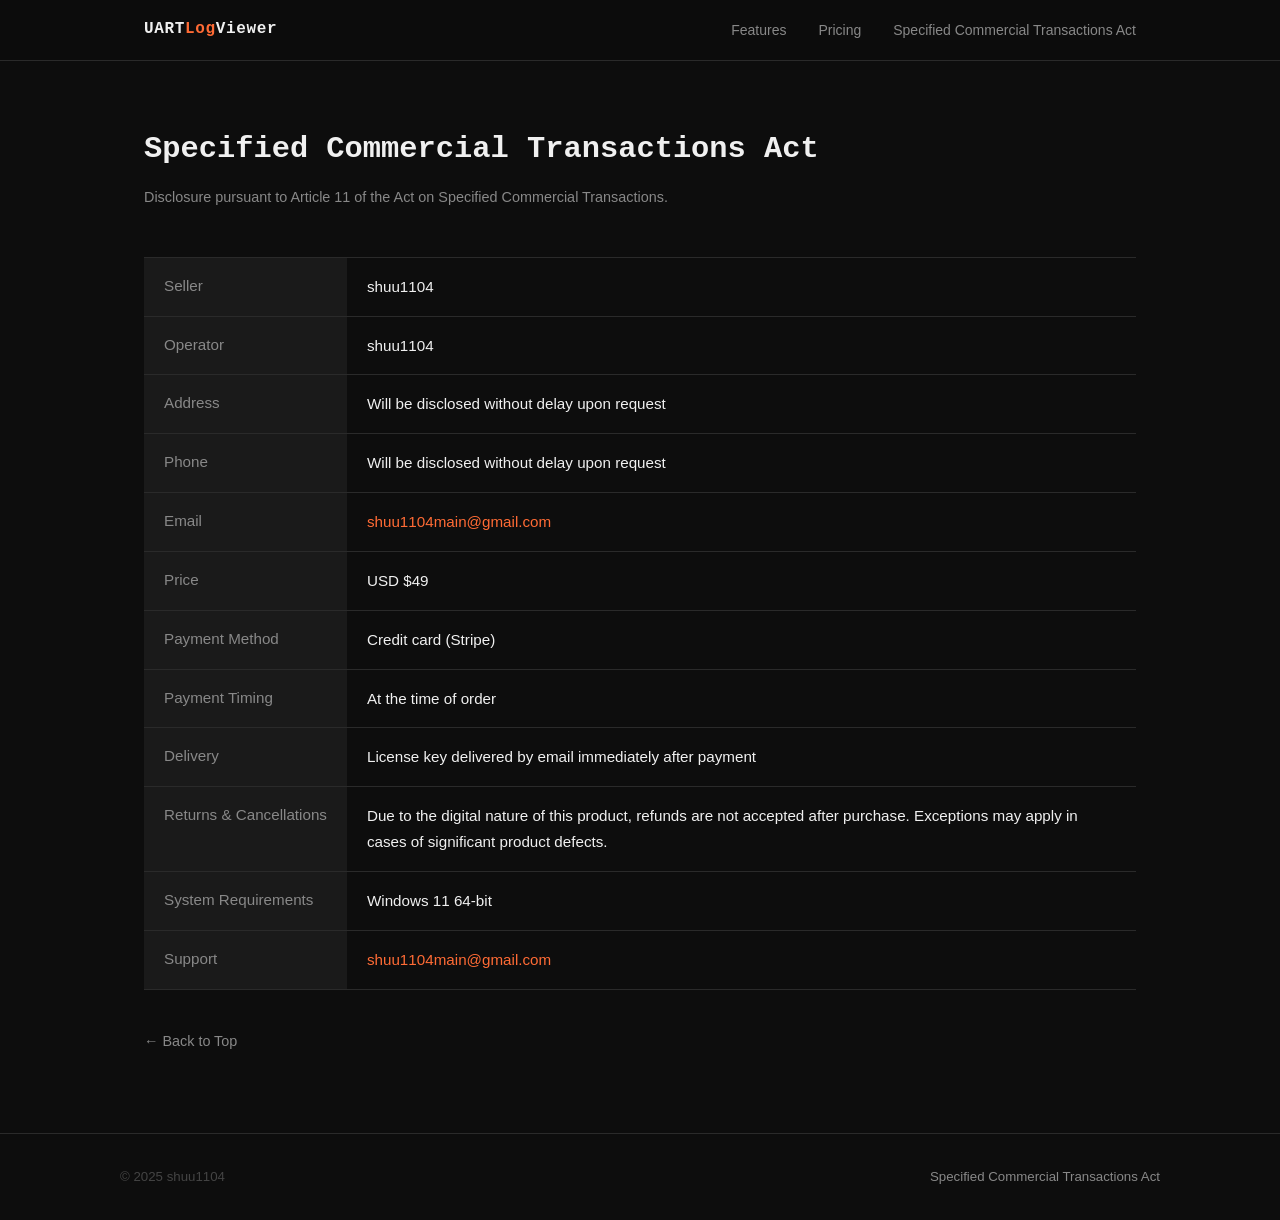
==== tokushoho.html @ 9a814613 "first commit" ====
<!DOCTYPE html>
<html lang="en">
<head>
  <meta charset="UTF-8">
  <meta name="viewport" content="width=device-width, initial-scale=1.0">
  <title>Specified Commercial Transactions Act — UART Log Viewer</title>
  <meta name="description" content="Specified Commercial Transactions Act disclosure for UART Log Viewer">
  <link rel="stylesheet" href="style.css">
</head>
<body>

  <!-- Navigation -->
  <nav class="nav">
    <div class="nav-inner">
      <a href="index.html" class="nav-logo">UART<span>Log</span>Viewer</a>
      <ul class="nav-links">
        <li><a href="index.html#features">Features</a></li>
        <li><a href="index.html#pricing">Pricing</a></li>
        <li><a href="tokushoho.html">Specified Commercial Transactions Act</a></li>
      </ul>
    </div>
  </nav>

  <!-- Page Header -->
  <div class="page-header">
    <h1>Specified Commercial Transactions Act</h1>
    <p>Disclosure pursuant to Article 11 of the Act on Specified Commercial Transactions.</p>
  </div>

  <!-- Table -->
  <div class="tokushoho-section">
    <table class="tokushoho-table">
      <tbody>
        <tr>
          <th>Seller</th>
          <td>shuu1104</td>
        </tr>
        <tr>
          <th>Operator</th>
          <td>shuu1104</td>
        </tr>
        <tr>
          <th>Address</th>
          <td>Will be disclosed without delay upon request</td>
        </tr>
        <tr>
          <th>Phone</th>
          <td>Will be disclosed without delay upon request</td>
        </tr>
        <tr>
          <th>Email</th>
          <td><a href="mailto:shuu1104main@gmail.com">shuu1104main@gmail.com</a></td>
        </tr>
        <tr>
          <th>Price</th>
          <td>USD $49</td>
        </tr>
        <tr>
          <th>Payment Method</th>
          <td>Credit card (Stripe)</td>
        </tr>
        <tr>
          <th>Payment Timing</th>
          <td>At the time of order</td>
        </tr>
        <tr>
          <th>Delivery</th>
          <td>License key delivered by email immediately after payment</td>
        </tr>
        <tr>
          <th>Returns &amp; Cancellations</th>
          <td>
            Due to the digital nature of this product, refunds are not accepted after purchase.
            Exceptions may apply in cases of significant product defects.
          </td>
        </tr>
        <tr>
          <th>System Requirements</th>
          <td>Windows 11 64-bit</td>
        </tr>
        <tr>
          <th>Support</th>
          <td><a href="mailto:shuu1104main@gmail.com">shuu1104main@gmail.com</a></td>
        </tr>
      </tbody>
    </table>

    <a href="index.html" class="back-link">&#8592; Back to Top</a>
  </div>

  <!-- Footer -->
  <footer>
    <div class="footer-inner">
      <p class="footer-copy">&copy; 2025 shuu1104</p>
      <nav class="footer-links" aria-label="Footer links">
        <a href="tokushoho.html">Specified Commercial Transactions Act</a>
      </nav>
    </div>
  </footer>

</body>
</html>
---- style.css ----
/* ========================================
   UART Log Viewer — Shared Styles
   ======================================== */

*, *::before, *::after {
  box-sizing: border-box;
  margin: 0;
  padding: 0;
}

:root {
  --bg:           #0d0d0d;
  --bg-subtle:    #111111;
  --card:         #1a1a1a;
  --card-border:  #2a2a2a;
  --card-hover:   #202020;
  --accent:       #ff6b35;
  --accent-dim:   #cc5528;
  --accent-glow:  rgba(255, 107, 53, 0.15);
  --text:         #f0f0f0;
  --text-muted:   #888;
  --text-dim:     #444;
  --green:        #4ade80;
  --radius:       8px;
  --max-width:    1040px;
  --font-mono:    'Courier New', 'Lucida Console', 'Consolas', monospace;
  --font-body:    -apple-system, BlinkMacSystemFont, 'Segoe UI', sans-serif;
}

html {
  scroll-behavior: smooth;
}

body {
  background-color: var(--bg);
  color: var(--text);
  font-family: var(--font-body);
  font-size: 16px;
  line-height: 1.6;
  min-height: 100vh;
  -webkit-font-smoothing: antialiased;
}

a {
  color: var(--accent);
  text-decoration: none;
}

a:hover {
  text-decoration: underline;
}

/* ----------------------------------------
   Navigation
   ---------------------------------------- */

.nav {
  position: sticky;
  top: 0;
  z-index: 100;
  background-color: rgba(13, 13, 13, 0.94);
  backdrop-filter: blur(10px);
  border-bottom: 1px solid var(--card-border);
}

.nav-inner {
  max-width: var(--max-width);
  margin: 0 auto;
  padding: 0 24px;
  height: 60px;
  display: flex;
  align-items: center;
  justify-content: space-between;
}

.nav-logo {
  font-family: var(--font-mono);
  font-size: 1rem;
  font-weight: 700;
  color: var(--text);
  letter-spacing: 0.04em;
  text-decoration: none;
}

.nav-logo span {
  color: var(--accent);
}

.nav-links {
  display: flex;
  gap: 32px;
  list-style: none;
}

.nav-links a {
  color: var(--text-muted);
  font-size: 0.875rem;
  transition: color 0.15s;
}

.nav-links a:hover {
  color: var(--text);
  text-decoration: none;
}

/* ----------------------------------------
   Hero
   ---------------------------------------- */

.hero {
  padding: 96px 24px 80px;
  text-align: center;
  max-width: var(--max-width);
  margin: 0 auto;
}

.hero-eyebrow {
  display: inline-flex;
  align-items: center;
  gap: 7px;
  font-size: 0.75rem;
  font-weight: 600;
  letter-spacing: 0.13em;
  text-transform: uppercase;
  color: var(--accent);
  background: var(--accent-glow);
  border: 1px solid rgba(255, 107, 53, 0.3);
  border-radius: 20px;
  padding: 5px 14px;
  margin-bottom: 32px;
}

.hero-eyebrow::before {
  content: '';
  display: inline-block;
  width: 7px;
  height: 7px;
  background: var(--accent);
  border-radius: 50%;
  animation: pulse 2s ease-in-out infinite;
}

@keyframes pulse {
  0%, 100% { opacity: 1; }
  50%       { opacity: 0.4; }
}

.hero-title {
  font-family: var(--font-mono);
  font-size: clamp(1.9rem, 4.5vw, 3rem);
  font-weight: 700;
  letter-spacing: -0.02em;
  line-height: 1.15;
  margin-bottom: 24px;
}

.hero-title .accent {
  color: var(--accent);
}

.hero-subtitle {
  font-size: 1.05rem;
  color: var(--text-muted);
  max-width: 580px;
  margin: 0 auto 16px;
  line-height: 1.7;
}

.hero-platform {
  font-size: 0.8rem;
  color: var(--text-dim);
  margin-bottom: 40px;
  font-family: var(--font-mono);
  letter-spacing: 0.05em;
}

/* Terminal mock readout */
.hero-terminal {
  background: #0a0a0a;
  border: 1px solid var(--card-border);
  border-radius: var(--radius);
  max-width: 700px;
  margin: 0 auto 48px;
  overflow: hidden;
  text-align: left;
  box-shadow: 0 0 40px rgba(255, 107, 53, 0.06);
}

.terminal-titlebar {
  background: var(--card);
  border-bottom: 1px solid var(--card-border);
  padding: 10px 16px;
  display: flex;
  align-items: center;
  gap: 10px;
}

.terminal-dot {
  width: 10px;
  height: 10px;
  border-radius: 50%;
  background: var(--text-dim);
}

.terminal-title {
  font-family: var(--font-mono);
  font-size: 0.72rem;
  color: var(--text-dim);
  letter-spacing: 0.06em;
  text-transform: uppercase;
}

.terminal-body {
  padding: 20px 20px 16px;
  overflow-x: auto;
}

.terminal-header-row {
  display: grid;
  grid-template-columns: 32px repeat(8, 44px) 1fr;
  gap: 0;
  font-family: var(--font-mono);
  font-size: 0.7rem;
  color: var(--text-dim);
  padding-bottom: 8px;
  border-bottom: 1px solid #1f1f1f;
  margin-bottom: 8px;
  letter-spacing: 0.06em;
  text-transform: uppercase;
}

.terminal-row {
  display: grid;
  grid-template-columns: 32px repeat(8, 44px) 1fr;
  gap: 0;
  font-family: var(--font-mono);
  font-size: 0.72rem;
  padding: 4px 0;
  border-bottom: 1px solid #141414;
  align-items: center;
  background-color: rgba(255, 107, 53, 0.04);
}

.terminal-row-tx {
  background-color: rgba(74, 158, 255, 0.06);
}

.terminal-row:last-child {
  border-bottom: none;
}

.t-row-num { color: var(--text-dim); }
.t-hex     { color: var(--text); }
.t-dim     { color: #3a3a3a; }
.t-ascii   { color: var(--green); }

/* legacy terminal classes kept for compatibility */
.t-time   { color: var(--text-dim); }
.t-delta  { color: #5a8a5a; }
.t-dir-rx { color: var(--accent); }
.t-dir-tx { color: #4a9eff; }
.t-dec    { color: #b0b0b0; }
.t-len    { color: var(--text-dim); }

/* CTA buttons */
.hero-cta {
  display: flex;
  align-items: center;
  justify-content: center;
  gap: 16px;
  flex-wrap: wrap;
}

.btn {
  display: inline-block;
  padding: 14px 32px;
  border-radius: var(--radius);
  font-size: 0.95rem;
  font-weight: 700;
  cursor: pointer;
  transition: background-color 0.15s, transform 0.1s, border-color 0.15s;
  border: 2px solid transparent;
  letter-spacing: 0.01em;
}

.btn:focus-visible {
  outline: 2px solid var(--accent);
  outline-offset: 3px;
}

.btn-primary {
  background-color: var(--accent);
  color: #fff;
  border-color: var(--accent);
}

.btn-primary:hover {
  background-color: var(--accent-dim);
  border-color: var(--accent-dim);
  text-decoration: none;
  transform: translateY(-1px);
}

.btn-outline {
  background-color: transparent;
  color: var(--text);
  border-color: var(--card-border);
}

.btn-outline:hover {
  background-color: var(--card);
  border-color: #3a3a3a;
  text-decoration: none;
}

/* ----------------------------------------
   Section
   ---------------------------------------- */

section {
  padding: 80px 24px;
  max-width: var(--max-width);
  margin: 0 auto;
}

.section-label {
  font-size: 0.72rem;
  font-weight: 700;
  letter-spacing: 0.15em;
  text-transform: uppercase;
  color: var(--accent);
  font-family: var(--font-mono);
  margin-bottom: 14px;
}

.section-title {
  font-size: clamp(1.5rem, 3vw, 2rem);
  font-weight: 700;
  margin-bottom: 52px;
  letter-spacing: -0.01em;
  font-family: var(--font-mono);
}

/* ----------------------------------------
   Divider
   ---------------------------------------- */

.divider {
  border: none;
  border-top: 1px solid var(--card-border);
  margin: 0;
}

/* ----------------------------------------
   Feature Cards
   ---------------------------------------- */

.features-grid {
  display: grid;
  grid-template-columns: repeat(3, 1fr);
  gap: 20px;
}

@media (max-width: 720px) {
  .features-grid {
    grid-template-columns: 1fr;
  }
}

@media (min-width: 721px) and (max-width: 900px) {
  .features-grid {
    grid-template-columns: repeat(2, 1fr);
  }
}

.feature-card {
  background: var(--card);
  border: 1px solid var(--card-border);
  border-radius: var(--radius);
  padding: 28px 24px;
  transition: border-color 0.2s, background-color 0.2s;
}

.feature-card:hover {
  border-color: rgba(255, 107, 53, 0.4);
  background-color: var(--card-hover);
}

.feature-icon-wrap {
  width: 44px;
  height: 44px;
  border-radius: 10px;
  background: var(--accent-glow);
  border: 1px solid rgba(255, 107, 53, 0.2);
  display: flex;
  align-items: center;
  justify-content: center;
  margin-bottom: 20px;
}

.feature-icon-wrap svg {
  width: 22px;
  height: 22px;
  stroke: var(--accent);
  fill: none;
  stroke-width: 2;
  stroke-linecap: round;
  stroke-linejoin: round;
}

.feature-title {
  font-size: 0.975rem;
  font-weight: 700;
  margin-bottom: 10px;
  color: var(--text);
  font-family: var(--font-mono);
}

.feature-desc {
  font-size: 0.9rem;
  color: var(--text-muted);
  line-height: 1.7;
}

/* ----------------------------------------
   Pricing
   ---------------------------------------- */

.pricing-wrapper {
  display: flex;
  justify-content: center;
}

.pricing-card {
  background: var(--card);
  border: 1px solid rgba(255, 107, 53, 0.35);
  border-radius: 12px;
  padding: 48px 52px;
  text-align: center;
  max-width: 440px;
  width: 100%;
  position: relative;
  box-shadow: 0 0 60px rgba(255, 107, 53, 0.05);
}

.pricing-badge {
  position: absolute;
  top: -14px;
  left: 50%;
  transform: translateX(-50%);
  background: var(--accent);
  color: #fff;
  font-size: 0.7rem;
  font-weight: 700;
  letter-spacing: 0.1em;
  text-transform: uppercase;
  padding: 5px 16px;
  border-radius: 20px;
  font-family: var(--font-mono);
  white-space: nowrap;
}

.pricing-label {
  font-size: 0.75rem;
  font-weight: 700;
  letter-spacing: 0.15em;
  text-transform: uppercase;
  color: var(--accent);
  font-family: var(--font-mono);
  margin-bottom: 16px;
}

.pricing-price {
  font-size: 3.4rem;
  font-weight: 800;
  letter-spacing: -0.03em;
  margin-bottom: 4px;
  font-family: var(--font-mono);
}

.pricing-price-note {
  font-size: 0.85rem;
  color: var(--text-muted);
  margin-bottom: 36px;
}

.pricing-features {
  list-style: none;
  margin-bottom: 36px;
  text-align: left;
}

.pricing-features li {
  font-size: 0.95rem;
  color: var(--text-muted);
  padding: 10px 0;
  border-bottom: 1px solid var(--card-border);
  display: flex;
  align-items: center;
  gap: 12px;
}

.pricing-features li:last-child {
  border-bottom: none;
}

.pricing-features li::before {
  content: '';
  display: inline-block;
  width: 7px;
  height: 7px;
  background: var(--green);
  border-radius: 50%;
  flex-shrink: 0;
}

.pricing-card .btn {
  width: 100%;
  text-align: center;
  font-size: 1rem;
}

/* Trial note */
.pricing-trial-note {
  margin-top: 16px;
  font-size: 0.78rem;
  color: var(--text-dim);
}

/* ----------------------------------------
   Footer
   ---------------------------------------- */

footer {
  border-top: 1px solid var(--card-border);
  padding: 32px 24px;
}

.footer-inner {
  max-width: var(--max-width);
  margin: 0 auto;
  display: flex;
  align-items: center;
  justify-content: space-between;
  flex-wrap: wrap;
  gap: 12px;
}

.footer-copy {
  font-size: 0.83rem;
  color: var(--text-dim);
}

.footer-links {
  display: flex;
  gap: 20px;
}

.footer-links a {
  font-size: 0.83rem;
  color: var(--text-muted);
  transition: color 0.15s;
}

.footer-links a:hover {
  color: var(--text);
  text-decoration: none;
}

/* ----------------------------------------
   Tokushoho Page
   ---------------------------------------- */

.page-header {
  padding: 64px 24px 48px;
  max-width: var(--max-width);
  margin: 0 auto;
}

.page-header h1 {
  font-family: var(--font-mono);
  font-size: clamp(1.4rem, 4vw, 1.9rem);
  font-weight: 700;
  margin-bottom: 12px;
}

.page-header p {
  font-size: 0.9rem;
  color: var(--text-muted);
}

.tokushoho-section {
  max-width: var(--max-width);
  margin: 0 auto;
  padding: 0 24px 80px;
}

.tokushoho-table {
  width: 100%;
  border-collapse: collapse;
  font-size: 0.95rem;
}

.tokushoho-table th,
.tokushoho-table td {
  padding: 16px 20px;
  text-align: left;
  border-bottom: 1px solid var(--card-border);
  vertical-align: top;
}

.tokushoho-table th {
  width: 200px;
  color: var(--text-muted);
  font-weight: 500;
  white-space: nowrap;
  background: var(--card);
}

.tokushoho-table td {
  color: var(--text);
  line-height: 1.7;
}

.tokushoho-table tr:first-child th,
.tokushoho-table tr:first-child td {
  border-top: 1px solid var(--card-border);
}

.tokushoho-table td a {
  color: var(--accent);
}

@media (max-width: 600px) {
  .tokushoho-table,
  .tokushoho-table tbody,
  .tokushoho-table tr,
  .tokushoho-table th,
  .tokushoho-table td {
    display: block;
    width: 100%;
  }

  .tokushoho-table th {
    border-bottom: none;
    padding-bottom: 4px;
    color: var(--accent);
    background: transparent;
    font-size: 0.78rem;
    letter-spacing: 0.06em;
    text-transform: uppercase;
    font-family: var(--font-mono);
  }

  .tokushoho-table td {
    padding-top: 4px;
    padding-bottom: 16px;
  }
}

.back-link {
  display: inline-flex;
  align-items: center;
  gap: 6px;
  font-size: 0.9rem;
  color: var(--text-muted);
  margin-top: 40px;
  transition: color 0.15s;
}

.back-link:hover {
  color: var(--text);
  text-decoration: none;
}

/* ----------------------------------------
   Responsive — mobile base
   ---------------------------------------- */

@media (max-width: 480px) {
  .hero {
    padding: 64px 20px 56px;
  }

  .hero-terminal {
    display: none;
  }

  .pricing-card {
    padding: 48px 28px 36px;
  }

  .nav-links {
    gap: 18px;
  }
}

@media (max-width: 375px) {
  .hero-cta {
    flex-direction: column;
    align-items: stretch;
  }

  .btn {
    text-align: center;
  }
}
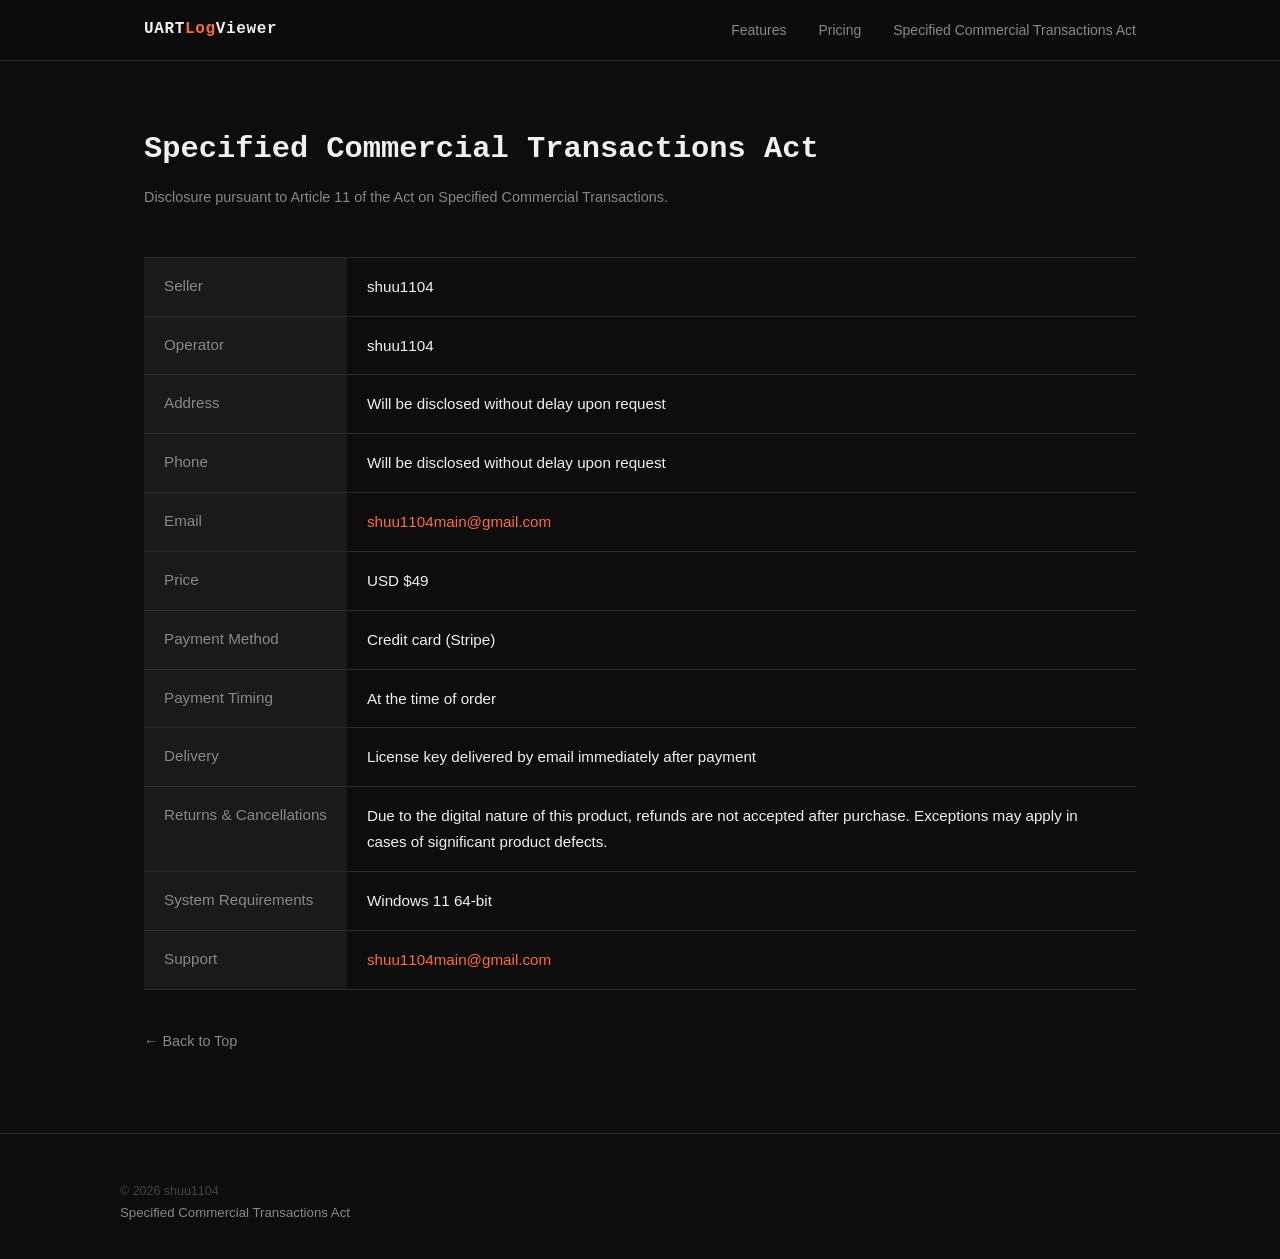
==== commit 0859515e: ":poop:" ====
--- a/tokushoho.html
+++ b/tokushoho.html
@@ -91,7 +91,7 @@
   <!-- Footer -->
   <footer>
     <div class="footer-inner">
-      <p class="footer-copy">&copy; 2025 shuu1104</p>
+      <p class="footer-copy">&copy; 2026 shuu1104</p>
       <nav class="footer-links" aria-label="Footer links">
         <a href="tokushoho.html">Specified Commercial Transactions Act</a>
       </nav>
--- a/style.css
+++ b/style.css
@@ -20,11 +20,13 @@
   --text:         #f0f0f0;
   --text-muted:   #888;
   --text-dim:     #444;
-  --green:        #4ade80;
-  --radius:       8px;
+  --green:        #27c93f;
+  --red:          #ff5f57;
+  --yellow:       #ffbd2e;
+  --radius:       10px;
   --max-width:    1040px;
-  --font-mono:    'Courier New', 'Lucida Console', 'Consolas', monospace;
-  --font-body:    -apple-system, BlinkMacSystemFont, 'Segoe UI', sans-serif;
+  --font-mono:    'IBM Plex Mono', 'Courier New', 'Consolas', monospace;
+  --font-body:    'IBM Plex Sans', -apple-system, BlinkMacSystemFont, 'Segoe UI', sans-serif;
 }
 
 html {
@@ -50,6 +52,18 @@
   text-decoration: underline;
 }
 
+:focus-visible {
+  outline: 2px solid var(--accent);
+  outline-offset: 2px;
+}
+
+@media (prefers-reduced-motion: reduce) {
+  *, *::before, *::after {
+    animation-duration: 0.01ms !important;
+    transition-duration: 0.01ms !important;
+  }
+}
+
 /* ----------------------------------------
    Navigation
    ---------------------------------------- */
@@ -96,22 +110,54 @@
   color: var(--text-muted);
   font-size: 0.875rem;
   transition: color 0.15s;
+  padding-bottom: 2px;
 }
 
 .nav-links a:hover {
   color: var(--text);
   text-decoration: none;
-}
-
-/* ----------------------------------------
-   Hero
+  border-bottom: 2px solid var(--accent);
+}
+
+/* ----------------------------------------
+   Hero — 2-column layout
    ---------------------------------------- */
 
 .hero {
-  padding: 96px 24px 80px;
-  text-align: center;
+  padding: 80px 24px 64px;
   max-width: var(--max-width);
   margin: 0 auto;
+  display: flex;
+  align-items: center;
+  gap: 56px;
+}
+
+.hero-content {
+  flex: 1;
+  min-width: 0;
+  text-align: left;
+}
+
+.hero-visual {
+  flex: 0 0 auto;
+  width: 520px;
+}
+
+@media (max-width: 1023px) {
+  .hero {
+    flex-direction: column;
+    text-align: center;
+    padding: 72px 24px 56px;
+  }
+
+  .hero-content {
+    text-align: center;
+  }
+
+  .hero-visual {
+    width: 100%;
+    max-width: 640px;
+  }
 }
 
 .hero-eyebrow {
@@ -161,29 +207,99 @@
 .hero-subtitle {
   font-size: 1.05rem;
   color: var(--text-muted);
-  max-width: 580px;
-  margin: 0 auto 16px;
+  margin-bottom: 32px;
   line-height: 1.7;
 }
 
 .hero-platform {
-  font-size: 0.8rem;
-  color: var(--text-dim);
-  margin-bottom: 40px;
-  font-family: var(--font-mono);
-  letter-spacing: 0.05em;
-}
-
-/* Terminal mock readout */
+  margin-top: 20px;
+  margin-bottom: 0;
+  font-size: 0.78rem;
+  color: var(--text-muted);
+  font-family: var(--font-mono);
+  letter-spacing: 0.04em;
+}
+
+/* CTA buttons */
+.hero-cta {
+  display: flex;
+  align-items: center;
+  gap: 16px;
+  flex-wrap: wrap;
+}
+
+@media (max-width: 1023px) {
+  .hero-cta {
+    justify-content: center;
+  }
+}
+
+.btn {
+  display: inline-block;
+  padding: 14px 32px;
+  border-radius: var(--radius);
+  font-size: 0.95rem;
+  font-weight: 700;
+  cursor: pointer;
+  transition: background-color 0.15s, transform 0.1s, border-color 0.15s;
+  border: 2px solid transparent;
+  letter-spacing: 0.01em;
+}
+
+.btn:focus-visible {
+  outline: 2px solid var(--accent);
+  outline-offset: 3px;
+}
+
+.btn-primary {
+  background-color: var(--accent);
+  color: #0d0d0d;
+  border-color: var(--accent);
+  font-weight: 700;
+}
+
+.btn-primary:hover {
+  background-color: var(--accent-dim);
+  border-color: var(--accent-dim);
+  color: #0d0d0d;
+  text-decoration: none;
+  transform: translateY(-1px);
+}
+
+.btn-outline {
+  background-color: transparent;
+  color: var(--text);
+  border-color: var(--card-border);
+}
+
+.btn-outline:hover {
+  background-color: var(--card);
+  border-color: #3a3a3a;
+  text-decoration: none;
+}
+
+/* ----------------------------------------
+   Terminal mock
+   ---------------------------------------- */
+
 .hero-terminal {
   background: #0a0a0a;
   border: 1px solid var(--card-border);
   border-radius: var(--radius);
-  max-width: 700px;
-  margin: 0 auto 48px;
   overflow: hidden;
   text-align: left;
   box-shadow: 0 0 40px rgba(255, 107, 53, 0.06);
+  animation: terminal-glow 4s ease-in-out infinite;
+}
+
+@keyframes terminal-glow {
+  0%, 100% { box-shadow: 0 0 40px rgba(255, 107, 53, 0.06); }
+  50%       { box-shadow: 0 0 60px rgba(255, 107, 53, 0.14); }
+}
+
+.hero-visual .hero-terminal {
+  max-width: 100%;
+  margin: 0;
 }
 
 .terminal-titlebar {
@@ -193,6 +309,7 @@
   display: flex;
   align-items: center;
   gap: 10px;
+  justify-content: flex-start;
 }
 
 .terminal-dot {
@@ -200,7 +317,12 @@
   height: 10px;
   border-radius: 50%;
   background: var(--text-dim);
-}
+  flex-shrink: 0;
+}
+
+.terminal-dot-red    { background: var(--red); }
+.terminal-dot-yellow { background: var(--yellow); }
+.terminal-dot-green  { background: var(--green); }
 
 .terminal-title {
   font-family: var(--font-mono);
@@ -210,6 +332,14 @@
   text-transform: uppercase;
 }
 
+.terminal-status {
+  font-family: var(--font-mono);
+  font-size: 0.68rem;
+  color: var(--accent);
+  letter-spacing: 0.05em;
+  margin-left: auto;
+}
+
 .terminal-body {
   padding: 20px 20px 16px;
   overflow-x: auto;
@@ -217,7 +347,7 @@
 
 .terminal-header-row {
   display: grid;
-  grid-template-columns: 32px repeat(8, 44px) 1fr;
+  grid-template-columns: 28px 88px 60px 32px repeat(6, 34px) 1fr;
   gap: 0;
   font-family: var(--font-mono);
   font-size: 0.7rem;
@@ -231,13 +361,16 @@
 
 .terminal-row {
   display: grid;
-  grid-template-columns: 32px repeat(8, 44px) 1fr;
+  grid-template-columns: 28px 88px 60px 32px repeat(6, 34px) 1fr;
   gap: 0;
   font-family: var(--font-mono);
   font-size: 0.72rem;
   padding: 4px 0;
   border-bottom: 1px solid #141414;
   align-items: center;
+}
+
+.terminal-row-rx {
   background-color: rgba(255, 107, 53, 0.04);
 }
 
@@ -245,72 +378,101 @@
   background-color: rgba(74, 158, 255, 0.06);
 }
 
+.terminal-row-faded {
+  opacity: 0.45;
+}
+
 .terminal-row:last-child {
   border-bottom: none;
+}
+
+.terminal-cursor-row {
+  padding: 6px 0 2px;
+  border-bottom: none;
+  display: flex;
+  align-items: center;
+}
+
+.terminal-cursor {
+  display: inline-block;
+  width: 8px;
+  height: 14px;
+  background: var(--accent);
+  opacity: 0.9;
+  animation: blink-cursor 1.1s step-end infinite;
+}
+
+@keyframes blink-cursor {
+  0%, 100% { opacity: 0.9; }
+  50%       { opacity: 0; }
 }
 
 .t-row-num { color: var(--text-dim); }
 .t-hex     { color: var(--text); }
 .t-dim     { color: #3a3a3a; }
 .t-ascii   { color: var(--green); }
-
-/* legacy terminal classes kept for compatibility */
-.t-time   { color: var(--text-dim); }
-.t-delta  { color: #5a8a5a; }
-.t-dir-rx { color: var(--accent); }
-.t-dir-tx { color: #4a9eff; }
-.t-dec    { color: #b0b0b0; }
-.t-len    { color: var(--text-dim); }
-
-/* CTA buttons */
-.hero-cta {
+.t-time    { color: var(--text-muted); }
+.t-delta   { color: var(--text); }
+.t-dir-rx  { color: var(--accent); }
+.t-dir-tx  { color: #4a9eff; }
+.t-dec     { color: #b0b0b0; }
+.t-len     { color: var(--text-dim); }
+
+/* ----------------------------------------
+   Specs Strip
+   ---------------------------------------- */
+
+.specs-strip {
+  background: var(--bg-subtle);
+  border-top: 1px solid var(--card-border);
+  border-bottom: 1px solid var(--card-border);
+  padding: 36px 24px;
+}
+
+.specs-inner {
+  max-width: var(--max-width);
+  margin: 0 auto;
   display: flex;
   align-items: center;
   justify-content: center;
-  gap: 16px;
   flex-wrap: wrap;
 }
 
-.btn {
-  display: inline-block;
-  padding: 14px 32px;
-  border-radius: var(--radius);
-  font-size: 0.95rem;
-  font-weight: 700;
-  cursor: pointer;
-  transition: background-color 0.15s, transform 0.1s, border-color 0.15s;
-  border: 2px solid transparent;
-  letter-spacing: 0.01em;
-}
-
-.btn:focus-visible {
-  outline: 2px solid var(--accent);
-  outline-offset: 3px;
-}
-
-.btn-primary {
-  background-color: var(--accent);
-  color: #fff;
-  border-color: var(--accent);
-}
-
-.btn-primary:hover {
-  background-color: var(--accent-dim);
-  border-color: var(--accent-dim);
-  text-decoration: none;
-  transform: translateY(-1px);
-}
-
-.btn-outline {
-  background-color: transparent;
-  color: var(--text);
-  border-color: var(--card-border);
-}
-
-.btn-outline:hover {
-  background-color: var(--card);
-  border-color: #3a3a3a;
-  text-decoration: none;
+.spec-item {
+  display: flex;
+  flex-direction: column;
+  align-items: center;
+  padding: 8px 52px;
+  text-align: center;
+}
+
+.spec-val {
+  font-family: var(--font-mono);
+  font-size: 1.8rem;
+  font-weight: 700;
+  color: var(--accent);
+  letter-spacing: -0.02em;
+  line-height: 1.1;
+}
+
+.spec-label {
+  font-size: 0.72rem;
+  color: var(--text-muted);
+  margin-top: 6px;
+  letter-spacing: 0.08em;
+  text-transform: uppercase;
+}
+
+.spec-divider {
+  width: 1px;
+  height: 44px;
+  background: var(--card-border);
+  flex-shrink: 0;
+}
+
+@media (max-width: 640px) {
+  .spec-item { padding: 12px 20px; width: 50%; }
+  .spec-divider { display: none; }
 }
 
 /* ----------------------------------------
@@ -336,9 +498,17 @@
 .section-title {
   font-size: clamp(1.5rem, 3vw, 2rem);
   font-weight: 700;
-  margin-bottom: 52px;
+  margin-bottom: 20px;
   letter-spacing: -0.01em;
   font-family: var(--font-mono);
+}
+
+.section-subhead {
+  font-size: 1rem;
+  color: var(--text-muted);
+  margin-bottom: 48px;
+  max-width: 680px;
+  line-height: 1.7;
 }
 
 /* ----------------------------------------
@@ -357,33 +527,46 @@
 
 .features-grid {
   display: grid;
-  grid-template-columns: repeat(3, 1fr);
+  grid-template-columns: repeat(4, 1fr);
   gap: 20px;
 }
 
-@media (max-width: 720px) {
+@media (max-width: 960px) {
+  .features-grid {
+    grid-template-columns: repeat(2, 1fr);
+  }
+}
+
+@media (max-width: 520px) {
   .features-grid {
     grid-template-columns: 1fr;
   }
 }
 
-@media (min-width: 721px) and (max-width: 900px) {
-  .features-grid {
-    grid-template-columns: repeat(2, 1fr);
-  }
-}
-
 .feature-card {
   background: var(--card);
-  border: 1px solid var(--card-border);
+  border-top: 1px solid var(--card-border);
+  border-right: 1px solid var(--card-border);
+  border-bottom: 1px solid var(--card-border);
+  border-left: 3px solid transparent;
   border-radius: var(--radius);
   padding: 28px 24px;
-  transition: border-color 0.2s, background-color 0.2s;
+  transition: border-left-color 0.2s, background-color 0.2s, transform 0.2s, box-shadow 0.2s;
 }
 
 .feature-card:hover {
-  border-color: rgba(255, 107, 53, 0.4);
+  border-left-color: var(--accent);
   background-color: var(--card-hover);
+  transform: translateY(-3px);
+  box-shadow: 0 8px 24px rgba(255, 107, 53, 0.1);
+}
+
+/* Feature card header: icon + PRO badge row */
+.feature-card-header {
+  display: flex;
+  align-items: flex-start;
+  justify-content: space-between;
+  margin-bottom: 20px;
 }
 
 .feature-icon-wrap {
@@ -395,7 +578,7 @@
   display: flex;
   align-items: center;
   justify-content: center;
-  margin-bottom: 20px;
+  flex-shrink: 0;
 }
 
 .feature-icon-wrap svg {
@@ -408,6 +591,36 @@
   stroke-linejoin: round;
 }
 
+.feature-pro-badge {
+  font-family: var(--font-mono);
+  font-size: 0.6rem;
+  font-weight: 700;
+  letter-spacing: 0.12em;
+  color: var(--accent);
+  border: 1px solid rgba(255, 107, 53, 0.4);
+  border-radius: 4px;
+  padding: 3px 8px;
+  text-transform: uppercase;
+  position: relative;
+  overflow: hidden;
+  transition: background-color 0.2s;
+}
+
+.feature-pro-badge::after {
+  content: '';
+  position: absolute;
+  top: 0;
+  left: -100%;
+  width: 60%;
+  height: 100%;
+  background: linear-gradient(90deg, transparent, rgba(255, 107, 53, 0.18), transparent);
+  transition: left 0.4s ease;
+}
+
+.feature-card:hover .feature-pro-badge::after {
+  left: 160%;
+}
+
 .feature-title {
   font-size: 0.975rem;
   font-weight: 700;
@@ -420,6 +633,321 @@
   font-size: 0.9rem;
   color: var(--text-muted);
   line-height: 1.7;
+}
+
+.feature-desc code {
+  font-family: var(--font-mono);
+  font-size: 0.82em;
+  color: var(--accent);
+  background: var(--accent-glow);
+  padding: 1px 5px;
+  border-radius: 3px;
+}
+
+/* ----------------------------------------
+   Why Not PuTTY — vs-grid
+   ---------------------------------------- */
+
+.vs-grid {
+  display: grid;
+  grid-template-columns: 1fr 1fr;
+  gap: 24px;
+}
+
+@media (max-width: 640px) {
+  .vs-grid {
+    grid-template-columns: 1fr;
+  }
+}
+
+.vs-panel {
+  border-radius: var(--radius);
+  padding: 32px 28px;
+}
+
+.vs-panel-old {
+  background: #111111;
+  border: 1px solid var(--card-border);
+}
+
+.vs-panel-new {
+  background: rgba(255, 107, 53, 0.06);
+  border: 1px solid rgba(255, 107, 53, 0.3);
+}
+
+.vs-panel-label {
+  font-family: var(--font-mono);
+  font-size: 0.78rem;
+  font-weight: 700;
+  letter-spacing: 0.1em;
+  text-transform: uppercase;
+  margin-bottom: 20px;
+  color: var(--text-muted);
+}
+
+.vs-panel-new .vs-panel-label {
+  color: var(--accent);
+}
+
+.vs-list {
+  list-style: none;
+  display: flex;
+  flex-direction: column;
+  gap: 12px;
+}
+
+.vs-item-bad,
+.vs-item-good {
+  font-size: 0.9rem;
+  line-height: 1.5;
+  padding-left: 22px;
+  position: relative;
+}
+
+.vs-item-bad {
+  color: var(--text-muted);
+}
+
+.vs-item-bad::before {
+  content: '✗';
+  position: absolute;
+  left: 0;
+  color: #555;
+  font-size: 0.8rem;
+}
+
+.vs-item-good {
+  color: var(--text);
+}
+
+.vs-item-good::before {
+  content: '✓';
+  position: absolute;
+  left: 0;
+  color: var(--accent);
+  font-size: 0.8rem;
+  font-weight: 700;
+}
+
+/* ----------------------------------------
+   Comparison Table
+   ---------------------------------------- */
+
+.compare-table-wrap {
+  overflow-x: auto;
+  border-radius: var(--radius);
+  border: 1px solid var(--card-border);
+  outline: none;
+}
+
+.compare-table-wrap:focus-visible {
+  outline: 2px solid var(--accent);
+  outline-offset: 2px;
+}
+
+.compare-table {
+  width: 100%;
+  border-collapse: collapse;
+  font-size: 0.9rem;
+}
+
+.compare-table th,
+.compare-table td {
+  padding: 14px 20px;
+  text-align: center;
+  border-bottom: 1px solid var(--card-border);
+  vertical-align: middle;
+}
+
+.compare-table th {
+  background: var(--card);
+  font-family: var(--font-mono);
+  font-size: 0.8rem;
+  font-weight: 700;
+  letter-spacing: 0.06em;
+  text-transform: uppercase;
+  color: var(--text-muted);
+}
+
+.compare-table td {
+  color: var(--text-muted);
+}
+
+.compare-feature-col {
+  text-align: left !important;
+  width: 50%;
+  color: var(--text) !important;
+}
+
+.compare-table td.compare-feature-col {
+  text-align: left;
+  color: var(--text);
+  font-size: 0.9rem;
+}
+
+.compare-free-col {
+  width: 25%;
+}
+
+.compare-pro-col {
+  width: 25%;
+  background-color: rgba(255, 107, 53, 0.05);
+  border-left: 2px solid rgba(255, 107, 53, 0.4) !important;
+  color: var(--text) !important;
+}
+
+.compare-table th.compare-pro-col {
+  color: var(--accent) !important;
+}
+
+.compare-col-sub {
+  display: block;
+  font-size: 0.7rem;
+  font-weight: 400;
+  color: var(--text-dim);
+  margin-top: 3px;
+  text-transform: none;
+  letter-spacing: 0;
+}
+
+.compare-check {
+  color: var(--green);
+  font-size: 1rem;
+  font-weight: 700;
+}
+
+.compare-cross {
+  color: #444;
+  font-size: 1rem;
+}
+
+.compare-duration {
+  font-family: var(--font-mono);
+  font-size: 0.85rem;
+  color: var(--text-muted);
+}
+
+.compare-duration-row td {
+  border-bottom: none;
+}
+
+/* ----------------------------------------
+   Architecture Section
+   ---------------------------------------- */
+
+.arch-flow {
+  display: flex;
+  align-items: center;
+  justify-content: center;
+  flex-wrap: wrap;
+  gap: 8px;
+  margin-bottom: 48px;
+  padding: 32px 24px;
+  background: var(--bg-subtle);
+  border: 1px solid var(--card-border);
+  border-radius: var(--radius);
+}
+
+.arch-node {
+  display: flex;
+  flex-direction: column;
+  align-items: center;
+  background: var(--card);
+  border: 1px solid var(--card-border);
+  border-radius: 8px;
+  padding: 12px 20px;
+  min-width: 100px;
+  text-align: center;
+}
+
+.arch-node-highlight {
+  border-color: rgba(255, 107, 53, 0.5);
+  background: rgba(255, 107, 53, 0.08);
+}
+
+.arch-node-label {
+  font-family: var(--font-mono);
+  font-size: 0.78rem;
+  font-weight: 700;
+  color: var(--text);
+  letter-spacing: 0.04em;
+}
+
+.arch-node-highlight .arch-node-label {
+  color: var(--accent);
+}
+
+.arch-node-sub {
+  font-family: var(--font-mono);
+  font-size: 0.62rem;
+  color: var(--accent);
+  margin-top: 4px;
+  letter-spacing: 0.06em;
+  opacity: 0.8;
+}
+
+.arch-arrow {
+  font-size: 1.1rem;
+  color: var(--text-dim);
+  flex-shrink: 0;
+}
+
+.arch-facts {
+  display: grid;
+  grid-template-columns: repeat(3, 1fr);
+  gap: 20px;
+}
+
+@media (max-width: 720px) {
+  .arch-facts {
+    grid-template-columns: 1fr;
+  }
+}
+
+.arch-fact {
+  background: var(--card);
+  border: 1px solid var(--card-border);
+  border-left: 3px solid var(--accent);
+  border-radius: var(--radius);
+  padding: 24px 20px;
+}
+
+.arch-fact-title {
+  font-family: var(--font-mono);
+  font-size: 0.85rem;
+  font-weight: 700;
+  color: var(--text);
+  margin-bottom: 10px;
+  letter-spacing: 0.02em;
+}
+
+.arch-fact-desc {
+  font-size: 0.88rem;
+  color: var(--text-muted);
+  line-height: 1.65;
+}
+
+.arch-fact-desc code {
+  font-family: var(--font-mono);
+  font-size: 0.82em;
+  color: var(--accent);
+  background: var(--accent-glow);
+  padding: 1px 5px;
+  border-radius: 3px;
+}
+
+@media (max-width: 640px) {
+  .arch-flow {
+    gap: 6px;
+    padding: 20px 12px;
+  }
+  .arch-node {
+    padding: 10px 12px;
+    min-width: 80px;
+  }
+  .arch-arrow {
+    font-size: 0.9rem;
+  }
 }
 
 /* ----------------------------------------
@@ -437,7 +965,7 @@
   border-radius: 12px;
   padding: 48px 52px;
   text-align: center;
-  max-width: 440px;
+  max-width: 480px;
   width: 100%;
   position: relative;
   box-shadow: 0 0 60px rgba(255, 107, 53, 0.05);
@@ -449,7 +977,7 @@
   left: 50%;
   transform: translateX(-50%);
   background: var(--accent);
-  color: #fff;
+  color: #0d0d0d;
   font-size: 0.7rem;
   font-weight: 700;
   letter-spacing: 0.1em;
@@ -470,23 +998,52 @@
   margin-bottom: 16px;
 }
 
+.pricing-price-row {
+  display: flex;
+  align-items: baseline;
+  justify-content: center;
+  gap: 12px;
+  margin-bottom: 4px;
+}
+
+.pricing-price-old {
+  font-size: 1.8rem;
+  font-weight: 700;
+  font-family: var(--font-mono);
+  color: var(--text-dim);
+  text-decoration: line-through;
+  letter-spacing: -0.02em;
+}
+
 .pricing-price {
   font-size: 3.4rem;
   font-weight: 800;
   letter-spacing: -0.03em;
-  margin-bottom: 4px;
-  font-family: var(--font-mono);
+  font-family: var(--font-mono);
+  color: var(--text);
 }
 
 .pricing-price-note {
   font-size: 0.85rem;
   color: var(--text-muted);
-  margin-bottom: 36px;
+  margin-bottom: 20px;
+}
+
+.pricing-value-anchor {
+  font-size: 0.85rem;
+  color: var(--text-muted);
+  line-height: 1.65;
+  margin-bottom: 28px;
+  padding: 16px;
+  background: rgba(255, 107, 53, 0.05);
+  border-left: 3px solid rgba(255, 107, 53, 0.4);
+  border-radius: 0 6px 6px 0;
+  text-align: left;
 }
 
 .pricing-features {
   list-style: none;
-  margin-bottom: 36px;
+  margin-bottom: 32px;
   text-align: left;
 }
 
@@ -520,35 +1077,188 @@
   font-size: 1rem;
 }
 
-/* Trial note */
+.pricing-trial-btn {
+  margin-top: 12px;
+}
+
 .pricing-trial-note {
   margin-top: 16px;
   font-size: 0.78rem;
   color: var(--text-dim);
-}
-
-/* ----------------------------------------
-   Footer
+  line-height: 1.6;
+}
+
+.pricing-refund {
+  margin-top: 12px;
+  font-size: 0.78rem;
+  color: var(--text-dim);
+  font-style: italic;
+}
+
+/* ----------------------------------------
+   Trust Section
+   ---------------------------------------- */
+
+.trust-credibility {
+  font-size: 1rem;
+  color: var(--text-muted);
+  line-height: 1.7;
+  max-width: 680px;
+  margin-bottom: 48px;
+}
+
+.trust-badges {
+  display: grid;
+  grid-template-columns: repeat(4, 1fr);
+  gap: 20px;
+  margin-bottom: 40px;
+}
+
+@media (max-width: 720px) {
+  .trust-badges {
+    grid-template-columns: repeat(2, 1fr);
+  }
+}
+
+@media (max-width: 420px) {
+  .trust-badges {
+    grid-template-columns: 1fr;
+  }
+}
+
+.trust-badge {
+  background: var(--card);
+  border: 1px solid var(--card-border);
+  border-radius: var(--radius);
+  padding: 24px 20px;
+  text-align: center;
+  transition: border-color 0.2s, transform 0.2s;
+}
+
+.trust-badge:hover {
+  border-color: rgba(255, 107, 53, 0.35);
+  transform: translateY(-2px);
+}
+
+.trust-badge-icon {
+  width: 40px;
+  height: 40px;
+  margin: 0 auto 14px;
+  display: flex;
+  align-items: center;
+  justify-content: center;
+}
+
+.trust-badge-icon svg {
+  width: 28px;
+  height: 28px;
+  stroke: var(--accent);
+  fill: none;
+  stroke-width: 2;
+  stroke-linecap: round;
+  stroke-linejoin: round;
+}
+
+.trust-badge-label {
+  font-family: var(--font-mono);
+  font-size: 0.82rem;
+  font-weight: 700;
+  color: var(--text);
+  margin-bottom: 6px;
+  letter-spacing: 0.02em;
+}
+
+.trust-badge-sub {
+  font-size: 0.8rem;
+  color: var(--text-muted);
+  line-height: 1.5;
+}
+
+.trust-placeholder {
+  font-size: 0.9rem;
+  color: var(--text-dim);
+  font-style: italic;
+  text-align: center;
+  padding: 20px;
+  border: 1px dashed var(--card-border);
+  border-radius: var(--radius);
+}
+
+/* ----------------------------------------
+   Footer — Structured
    ---------------------------------------- */
 
 footer {
   border-top: 1px solid var(--card-border);
-  padding: 32px 24px;
+  padding: 48px 24px 36px;
 }
 
 .footer-inner {
   max-width: var(--max-width);
   margin: 0 auto;
-  display: flex;
-  align-items: center;
+}
+
+.footer-structured {
+  display: flex;
+  align-items: flex-start;
   justify-content: space-between;
   flex-wrap: wrap;
-  gap: 12px;
+  gap: 40px;
+}
+
+.footer-brand {
+  display: flex;
+  flex-direction: column;
+  gap: 8px;
+}
+
+.footer-tagline {
+  font-size: 0.78rem;
+  color: var(--text-dim);
 }
 
 .footer-copy {
+  font-size: 0.78rem;
+  color: var(--text-dim);
+}
+
+.footer-cols {
+  display: flex;
+  gap: 48px;
+  flex-wrap: wrap;
+}
+
+.footer-col {
+  display: flex;
+  flex-direction: column;
+  gap: 10px;
+}
+
+.footer-col-heading {
+  font-family: var(--font-mono);
+  font-size: 0.7rem;
+  font-weight: 700;
+  letter-spacing: 0.12em;
+  text-transform: uppercase;
+  color: var(--text-muted);
+  margin-bottom: 2px;
+}
+
+.footer-col nav {
+  display: flex;
+  flex-direction: column;
+  gap: 8px;
+}
+
+.footer-col nav a {
   font-size: 0.83rem;
   color: var(--text-dim);
+  transition: color 0.15s;
+}
+
+.footer-col nav a:hover {
+  color: var(--text);
+  text-decoration: none;
 }
 
 .footer-links {
@@ -565,6 +1275,77 @@
 .footer-links a:hover {
   color: var(--text);
   text-decoration: none;
+}
+
+/* ----------------------------------------
+   Sticky CTA Bar
+   ---------------------------------------- */
+
+.sticky-cta {
+  position: fixed;
+  bottom: 0;
+  left: 0;
+  right: 0;
+  z-index: 200;
+  background: rgba(20, 20, 20, 0.97);
+  backdrop-filter: blur(12px);
+  border-top: 1px solid var(--card-border);
+  padding: 14px 24px;
+  display: flex;
+  align-items: center;
+  justify-content: center;
+  gap: 20px;
+  flex-wrap: wrap;
+  transform: translateY(100%);
+  transition: transform 0.3s ease;
+  pointer-events: none;
+}
+
+.sticky-cta-visible {
+  transform: translateY(0);
+  pointer-events: auto;
+}
+
+.sticky-cta-text {
+  font-family: var(--font-mono);
+  font-size: 0.83rem;
+  color: var(--text-muted);
+  letter-spacing: 0.04em;
+}
+
+.sticky-cta-buttons {
+  display: flex;
+  gap: 12px;
+  align-items: center;
+}
+
+.sticky-btn {
+  padding: 10px 22px;
+  font-size: 0.88rem;
+}
+
+@media (max-width: 520px) {
+  .sticky-cta-text {
+    display: none;
+  }
+  .sticky-cta {
+    justify-content: center;
+  }
+}
+
+/* ----------------------------------------
+   Scroll Reveal
+   ---------------------------------------- */
+
+.reveal {
+  opacity: 0;
+  transform: translateY(16px);
+  transition: opacity 0.45s ease, transform 0.45s ease;
+}
+
+.reveal.is-visible {
+  opacity: 1;
+  transform: none;
 }
 
 /* ----------------------------------------
@@ -674,7 +1455,7 @@
 }
 
 /* ----------------------------------------
-   Responsive — mobile base
+   Responsive — mobile
    ---------------------------------------- */
 
 @media (max-width: 480px) {
@@ -682,7 +1463,12 @@
     padding: 64px 20px 56px;
   }
 
-  .hero-terminal {
+  .hero-visual {
+    display: block;
+    overflow: hidden;
+  }
+
+  .hero-visual .terminal-row:nth-child(n+4) {
     display: none;
   }
 
@@ -690,12 +1476,20 @@
     padding: 48px 28px 36px;
   }
 
+  section {
+    padding: 60px 20px;
+  }
+}
+
+@media (max-width: 480px) {
   .nav-links {
-    gap: 18px;
-  }
-}
-
-@media (max-width: 375px) {
+    gap: 10px;
+  }
+
+  .nav-links a {
+    font-size: 0.75rem;
+  }
+
   .hero-cta {
     flex-direction: column;
     align-items: stretch;
